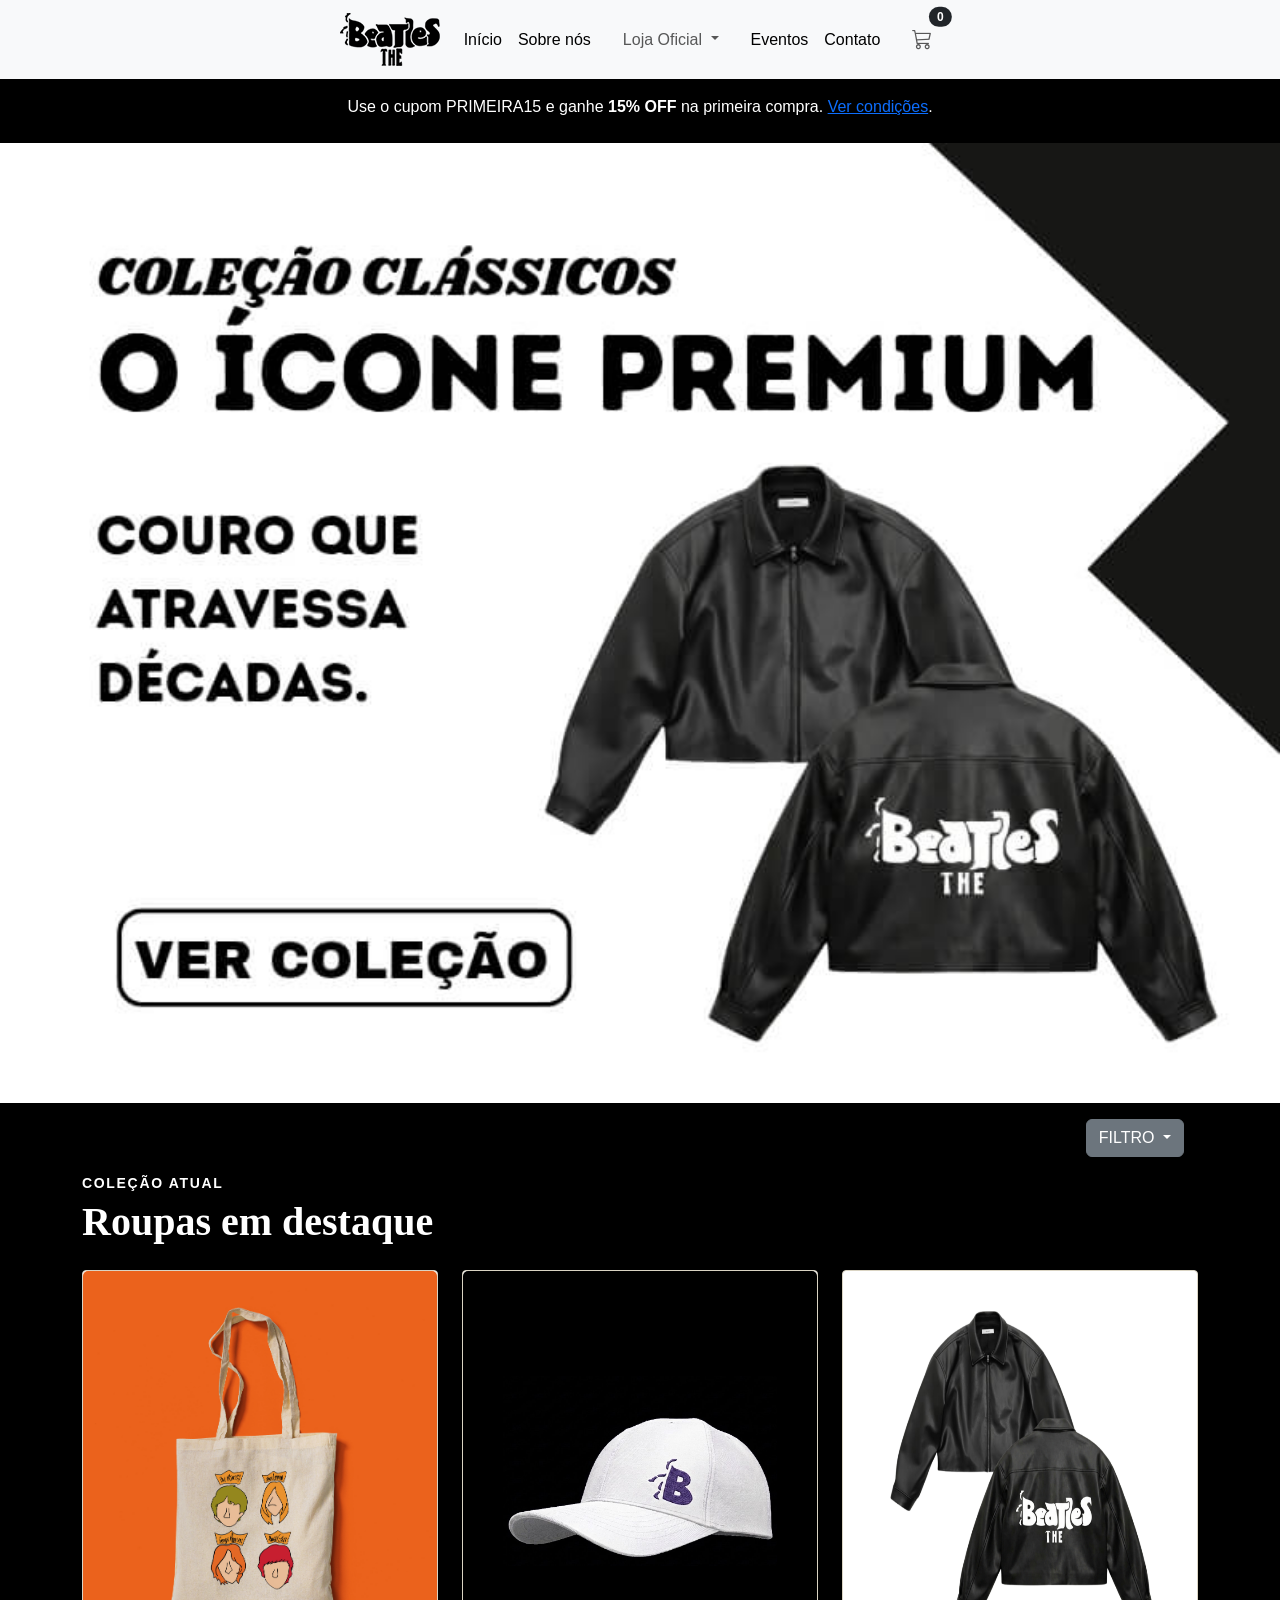
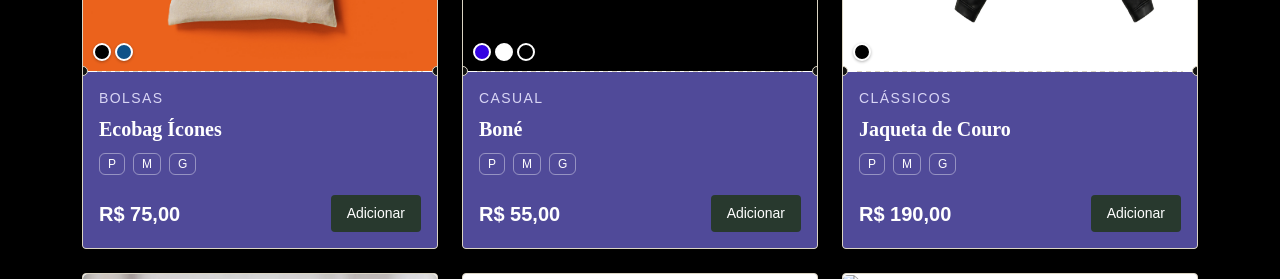
==== index.html @ 484ff460 "Rename loja_banda.html to index.html" ====
<!doctype html>
<html lang="en">
  <head>
    <meta charset="utf-8">
    <meta name="viewport" content="width=device-width, initial-scale=1">
    <title>Loja Oficial - The Beatles</title>
    <link href="https://cdn.jsdelivr.net/npm/bootstrap@5.3.8/dist/css/bootstrap.min.css" rel="stylesheet" integrity="sha384-sRIl4kxILFvY47J16cr9ZwB07vP4J8+LH7qKQnuqkuIAvNWLzeN8tE5YBujZqJLB" crossorigin="anonymous">
   <link href="customizacao.css" rel="stylesheet">
   <link rel="stylesheet" href="https://cdn.jsdelivr.net/npm/bootstrap-icons@1.11.3/font/bootstrap-icons.css">
  </head>
  <body class="meu-estilo-de-fundo">
 
	  
<div class="container-fluid px-0">
  <nav class="navbar navbar-expand-lg bg-body-tertiary">
    <!-- 1. Adicionado justify-content-center e text-center no container interno -->
    <div class="container-fluid justify-content-center text-center"> 
      
      <!-- 2. Adicionado me-0 para remover margens da logo e mb-2 para espaçar no mobile -->
      <a class="navbar-brand me-3 mb-2 mb-lg-0" href="#">
        <img src="imagens/logotipo1.png" alt="Logo">
      </a>
      
      <button class="navbar-toggler" type="button" data-bs-toggle="collapse" data-bs-target="#navbarNav" aria-controls="navbarNav" aria-expanded="false" aria-label="Toggle navigation">
        <span class="navbar-toggler-icon"></span>
      </button>
      
      <!-- 3. Adicionado flex-grow-0 para o menu não esticar e manter a centralização -->
      <div class="collapse navbar-collapse flex-grow-0" id="navbarNav">
        <!-- 4. Adicionado align-items-center para alinhar o botão da loja com os links de texto -->
  <ul class="navbar-nav align-items-center">
          <li class="nav-item">
            <a class="nav-link active" href="#"> Início </a>
          </li>
          <li class="nav-item">
            <a class="nav-link active" href="#"> Sobre nós </a>
          </li>  
          
          <!-- CORREÇÃO: "dropdown" com 'n' no final. Adicionado nav-link para estilizar o botão -->
          <li class="nav-item dropdown mx-3">
            <button class="btn nav-link dropdown-toggle" data-bs-toggle="dropdown" aria-expanded="false">
              Loja Oficial
            </button>
            <ul class="dropdown-menu">
              <li><a class="dropdown-item" href="#">Camiseta</a></li>
              <li><a class="dropdown-item" href="#">Jaqueta</a></li>
              <li><a class="dropdown-item" href="#">Livraria</a></li>
              <li><a class="dropdown-item" href="#">Acessórios</a></li>
              <li><a class="dropdown-item" href="#">Coleção Clássicos</a></li>
            </ul>
          </li>
          
          <li class="nav-item">
            <a class="nav-link active" aria-current="page" href="#"> Eventos </a>
          </li>
          <li class="nav-item">
            <a class="nav-link active" href="#"> Contato </a>
          </li>
          <!-- NOVO: Ícone de carrinho -->
    <li class="nav-item ms-3">
            <a class="nav-link position-relative" href="#">
            <i class="bi bi-cart3 fs-5"></i>
            <span class="position-absolute top-0 start-100 translate-middle badge rounded-pill bg-dark">0</span>
           </a>
    </li>
  </ul>
</div>
        </ul>
      </div>
    </div>
  </nav>
</div>

<div class="container-fluid mt-3">
    <div class="cupom-primeira-compra-main">
        <div class="cupom-primeira-compra estilo-texto-branco text-center">
            <span>Use o cupom PRIMEIRA15<b></b> e ganhe<b> 15% OFF</b> na primeira compra. <a target="_blank" href="https://www.lojasrenner.com.br/regulamentos">
                Ver condições</a>.
            </span>
             <div class="cupom-copy">
                  <svg width="12" height="14" viewBox="0 0 12 14" fill="none" xmlns="http://www.w3.org/2000/svg">
                    <path>
                  </path> 
               </svg>
           </div>
        </div>
    </div>
</div>

<div class="container-fluid px-0 mb-5">
 <picture>
  <!-- Tela pequena (celular): usa essa imagem -->
  <source media="(max-width: 768px)" srcset="imagens/banner_mobile_comprimido.jpg">
  
  <!-- Tela grande (desktop): usa essa imagem -->
  <img src="imagens/banner_desktop_comprimido.jpg" class="img-fluid w-100"alt="Banner Jaqueta Edição Clássicos">
</picture>

<div class="container-fluid mt-3 px-5">
   <div class="nav-item dropdown mx-5 text-end">
          <div class="dropdown">
             <button class="btn btn-secondary dropdown-toggle" type="button" data-bs-toggle="dropdown" aria-expanded="false">
              FILTRO
          </button>
    <ul class="dropdown-menu">
            <li><a class="dropdown-item" href="#">Casual</a></li>
            <li><a class="dropdown-item" href="#">Edição Limitada</a></li>
            <li><a class="dropdown-item" href="#">Infantil</a></li>
          </ul>
         </div>
   </div>
</div>

<!-- Vitrine de Produtos -->
<div class="container mt-3 pb-5">
  
  <div class="mb-4">
    <div class="text-uppercase text-muted small fw-semibold estilo-texto-branco" style="letter-spacing: 0.12em;">Coleção atual</div>
    <h1 class="fw-bold display-6 mt-1 estilo-texto-branco">Roupas em destaque</h1>
  </div>

  <!-- Grid de 3 colunas do Bootstrap -->
  <div class="row row-cols-1 row-cols-md-2 row-cols-lg-3 g-4">

    <!-- PRODUTO 1 -->
 <div class="col">
  <article class="card h-100 shadow-sm custom-card">
    <div class="position-relative">
      <img src="imagens/ecobag.jpg" class="card-img-top custom-img" style="height: 400px; object-fit:cover; width: 100%; background-color: rgb(235, 98, 28);" alt="Camiseta 100% algodão">
      <div class="position-absolute d-flex gap-1" style="bottom: 10px; left: 10px;">
        <span style="width: 18px; height: 18px; border-radius: 50%; background-color:black; border: 2px solid #fff; box-shadow: 0 1px 3px rgba(0,0,0,0.3);"></span>
        <span style="width: 18px; height: 18px; border-radius: 50%; background-color:rgb(14, 81, 136); border: 2px solid #fff; box-shadow: 0 1px 3px rgba(0,0,0,0.3);"></span>
      </div>
    </div>

    <div class="tear-line" aria-hidden="true"></div>
    <div class="card-body d-flex flex-column p-3 gap-2">
      <span class="text-uppercase text-muted small fw-medium" style="letter-spacing: 0.1em;">Bolsas</span>
      <h2 class="card-title h5 my-0 fw-semibold text-dark">Ecobag Ícones</h2>
      <div class="d-flex gap-2 my-1">
        <span class="badge border border-secondary-subtle text-dark fw-normal bg-transparent px-2 py-1">P</span>
        <span class="badge border border-secondary-subtle text-dark fw-normal bg-transparent px-2 py-1">M</span>
        <span class="badge border border-secondary-subtle text-dark fw-normal bg-transparent px-2 py-1">G</span>
      </div>
      <div class="d-flex align-items-center justify-content-between mt-auto pt-2">
        <span class="fw-bold fs-5 text-dark">R$ 75,00</span>
        <button class="btn btn-dark btn-sm px-3 py-2 fw-medium custom-btn">Adicionar</button>
      </div>
    </div>
  </article>
</div>

  <!-- PRODUTO 2 -->
<div class="col">
  <article class="card h-100 shadow-sm custom-card">
    <div class="position-relative">
      <img src="imagens/bone_branco_roxo.jpg" class="card-img-top custom-img" style="height: 400px; width: 100%; object-fit: contain; padding: 40px; background-color: black;" alt="Boné">
      <div class="position-absolute d-flex gap-1" style="bottom: 10px; left: 10px;">
        <span style="width: 18px; height: 18px; border-radius: 50%; background-color:rgb(52, 3, 226); border: 2px solid #fff; box-shadow: 0 1px 3px rgba(0,0,0,0.3);"></span>
        <span style="width: 18px; height: 18px; border-radius: 50%; background-color:rgb(255, 255, 255); border: 2px solid #fff; box-shadow: 0 1px 3px rgba(0,0,0,0.3);"></span>
        <span style="width: 18px; height: 18px; border-radius: 50%; background-color:rgb(0, 0, 0); border: 2px solid #fff; box-shadow: 0 1px 3px rgba(0,0,0,0.3);"></span>
      </div>
    </div>

    <div class="tear-line" aria-hidden="true"></div>
    <div class="card-body d-flex flex-column p-3 gap-2">
      <span class="text-uppercase text-muted small fw-medium" style="letter-spacing: 0.1em;">Casual</span>
      <h2 class="card-title h5 my-0 fw-semibold text-dark">Boné</h2>
      <div class="d-flex gap-2 my-1">
        <span class="badge border border-secondary-subtle text-dark fw-normal bg-transparent px-2 py-1">P</span>
        <span class="badge border border-secondary-subtle text-dark fw-normal bg-transparent px-2 py-1">M</span>
        <span class="badge border border-secondary-subtle text-dark fw-normal bg-transparent px-2 py-1">G</span>
      </div>
      <div class="d-flex align-items-center justify-content-between mt-auto pt-2">
        <span class="fw-bold fs-5 text-dark">R$ 55,00</span>
        <button class="btn btn-dark btn-sm px-3 py-2 fw-medium custom-btn">Adicionar</button>
      </div>
    </div>
  </article>
</div>

    <!-- PRODUTO 3 -->
 <div class="col">
  <article class="card h-100 shadow-sm custom-card">
    <div class="position-relative">
      <img src="imagens/jaqueta_couro.jpg" class="card-img-top custom-img" style="height: 400px; object-fit: conatin; width: 100%; padding: 40px; background-color: rgb(255, 255, 255);" alt="Camiseta 100% algodão">
      <div class="position-absolute d-flex gap-1" style="bottom: 10px; left: 10px;">
        <span style="width: 18px; height: 18px; border-radius: 50%; background-color:black; border: 2px solid #fff; box-shadow: 0 1px 3px rgba(0,0,0,0.3);"></span>
      </div>
    </div>

    <div class="tear-line" aria-hidden="true"></div>
    <div class="card-body d-flex flex-column p-3 gap-2">
      <span class="text-uppercase text-muted small fw-medium" style="letter-spacing: 0.1em;">Clássicos</span>
      <h2 class="card-title h5 my-0 fw-semibold text-dark">Jaqueta de Couro</h2>
      <div class="d-flex gap-2 my-1">
        <span class="badge border border-secondary-subtle text-dark fw-normal bg-transparent px-2 py-1">P</span>
        <span class="badge border border-secondary-subtle text-dark fw-normal bg-transparent px-2 py-1">M</span>
        <span class="badge border border-secondary-subtle text-dark fw-normal bg-transparent px-2 py-1">G</span>
      </div>
      <div class="d-flex align-items-center justify-content-between mt-auto pt-2">
        <span class="fw-bold fs-5 text-dark">R$ 190,00</span>
        <button class="btn btn-dark btn-sm px-3 py-2 fw-medium custom-btn">Adicionar</button>
      </div>
    </div>
  </article>
</div>

<!-- PRODUTO 4 -->
  <div class="col">
    <article class="card h-100 shadow-sm custom-card">
      <div class="position-relative">
        <img src="imagens/livro_infantil.png" class="card-img-top custom-img" style="height: 400px; object-fit: cover;" alt="Nome do Produto 4">
      </div>
      <div class="tear-line" aria-hidden="true"></div>
      <div class="card-body d-flex flex-column p-3 gap-2">
        <span class="text-uppercase text-muted small fw-medium" style="letter-spacing: 0.1em;">Infantil</span>
        <h2 class="card-title h5 my-0 fw-semibold text-dark">Livro: Em busca do Sargento Pepperoni</h2>
        <div class="d-flex gap-2 my-1">
          <span class="badge border border-secondary-subtle text-dark fw-normal bg-transparent px-2 py-1">P</span>
          <span class="badge border border-secondary-subtle text-dark fw-normal bg-transparent px-2 py-1">M</span>
          <span class="badge border border-secondary-subtle text-dark fw-normal bg-transparent px-2 py-1">G</span>
        </div>
        <div class="d-flex align-items-center justify-content-between mt-auto pt-2">
          <span class="fw-bold fs-5 text-dark">R$ 70,00</span>
          <button class="btn btn-dark btn-sm px-3 py-2 fw-medium custom-btn">Adicionar</button>
        </div>
      </div>
    </article>
  </div>

  <!-- PRODUTO 5 -->
  <div class="col">
    <article class="card h-100 shadow-sm custom-card">
      <div class="position-relative">
        <img src="imagens/camiseta_azul.jpg" class="card-img-top custom-img" style="height: 400px; object-fit: cover;" alt="Camiseta 100% algodão">
      </div>
      <div class="tear-line" aria-hidden="true"></div>
      <div class="card-body d-flex flex-column p-3 gap-2">
        <span class="text-uppercase text-muted small fw-medium" style="letter-spacing: 0.1em;">Camiseta</span>
        <h2 class="card-title h5 my-0 fw-semibold text-dark">Camiseta 100% algodão</h2>
        <div class="d-flex gap-2 my-1">
          <span class="badge border border-secondary-subtle text-dark fw-normal bg-transparent px-2 py-1">P</span>
          <span class="badge border border-secondary-subtle text-dark fw-normal bg-transparent px-2 py-1">M</span>
          <span class="badge border border-secondary-subtle text-dark fw-normal bg-transparent px-2 py-1">G</span>
        </div>
        <div class="d-flex align-items-center justify-content-between mt-auto pt-2">
          <span class="fw-bold fs-5 text-dark">R$ 70,00</span>
          <button class="btn btn-dark btn-sm px-3 py-2 fw-medium custom-btn">Adicionar</button>
        </div>
      </div>
    </article>
  </div>

  <!-- PRODUTO 6 -->
  <div class="col">
    <article class="card h-100 shadow-sm custom-card">
      <div class="position-relative">
        <img src="imagens/caneca.png" class="card-img-top custom-img" style="height: 400px; object-fit: cover;" alt="Nome do Produto 4">
      </div>
      <div class="tear-line" aria-hidden="true"></div>
      <div class="card-body d-flex flex-column p-3 gap-2">
        <span class="text-uppercase text-muted small fw-medium" style="letter-spacing: 0.1em;"> Coleção Clássicos</span>
        <h2 class="card-title h5 my-0 fw-semibold text-dark">Caneca de Porcelana The Beatles</h2>
        <div class="d-flex gap-2 my-1">
          <span class="badge border border-secondary-subtle text-dark fw-normal bg-transparent px-2 py-1">300 ml</span>
          <span class="badge border border-secondary-subtle text-dark fw-normal bg-transparent px-2 py-1">400 ml</span>
        </div>
        <div class="d-flex align-items-center justify-content-between mt-auto pt-2">
          <span class="fw-bold fs-5 text-dark">R$ 45,00</span>
          <button class="btn btn-dark btn-sm px-3 py-2 fw-medium custom-btn">Adicionar</button>
        </div>
      </div>
    </article>
  </div>
</div> <!-- Fim do .row -->
</div> <!-- Fim do .container -->

  <script src="https://cdn.jsdelivr.net/npm/bootstrap@5.3.2/dist/js/bootstrap.bundle.min.js" crossorigin="anonymous"></script>
</body>
</html>
---- customizacao.css ----
:root {
  --ink: #20271F;
  --moss: #3C5443;
  --moss-deep: #28392E;
  --clay: #B6562F;
  --line: #DAD4C3;
  --card-bg: #FFFFFF;
}

* {
  box-sizing: border-box;
}

/* Define o fundo preto oficial da sua loja */
.meu-estilo-de-fundo {
  background-color: #000000 !important;
  font-family: 'Work Sans', sans-serif;
}

/* Força os textos específicos a ficarem brancos */
.estilo-texto-branco {
  color: #ffffff !important;
}

/* Títulos com a fonte elegante Fraunces */
h1, .card-title {
  font-family: 'Fraunces', serif;
}

/* ===== CUSTOMIZAÇÃO DO CARTÃO DO BOOTSTRAP ===== */
.custom-card {
  background: var(--card-bg) !important;
  border: 1px solid var(--line) !important;
  border-radius: 4px;
  overflow: hidden;
  transition: transform 0.2s ease, box-shadow 0.2s ease;
}

.custom-card .card-body {
  background-color: #504a99;
}

.custom-card .card-body h2,
.custom-card .card-body span.fw-bold {
  color: #ffffff !important;
}

.custom-card .card-body span.text-muted {
  color: #d9d6f5 !important;
}

.custom-card .card-body .badge {
  color: #ffffff !important;
  border-color: rgba(255,255,255,0.4) !important;
}

.custom-card:hover {
  transform: translateY(-4px);
  box-shadow: 0 10px 24px rgba(255, 255, 255, 0.1) !important;
}

/* Zoom suave na imagem ao passar o mouse */
.custom-img {
  transition: transform 0.4s ease;
}

.custom-card:hover .custom-img {
  transform: scale(1.04);
}

/* Linha decorativa picotada (Estilo Bilhete de Show) */
.tear-line {
  position: relative;
  height: 1px;
  background-image: linear-gradient(to right, var(--line) 60%, transparent 0%);
  background-size: 9px 1px;
  background-repeat: repeat-x;
  margin: 0 14px;
}

.tear-line::before,
.tear-line::after {
  content: "";
  position: absolute;
  top: -5px;
  width: 10px;
  height: 10px;
  border-radius: 50%;
  background: #111111; /* Cor idêntica ao fundo do site para criar o efeito de furo */
  border: 1px solid var(--line);
}

.tear-line::before { left: -19px; }
.tear-line::after { right: -19px; }

/* Botão customizado */
.custom-btn {
  background-color: var(--moss-deep) !important;
  border: none !important;
}

.custom-btn:hover {
  background-color: var(--clay) !important;
}

/* Acessibilidade */
@media (prefers-reduced-motion: reduce) {
  .custom-card, .custom-img {
    transition: none !important;
  }
}

/* Força a caixa de imagem do Bootstrap a ter o tamanho correto na tela */
.ratio-4x5 {
  --bs-aspect-ratio: 125% !important;
  background-color: #222222 !important; /* Cria um fundo cinza escuro para você ver onde a foto vai ficar */
}
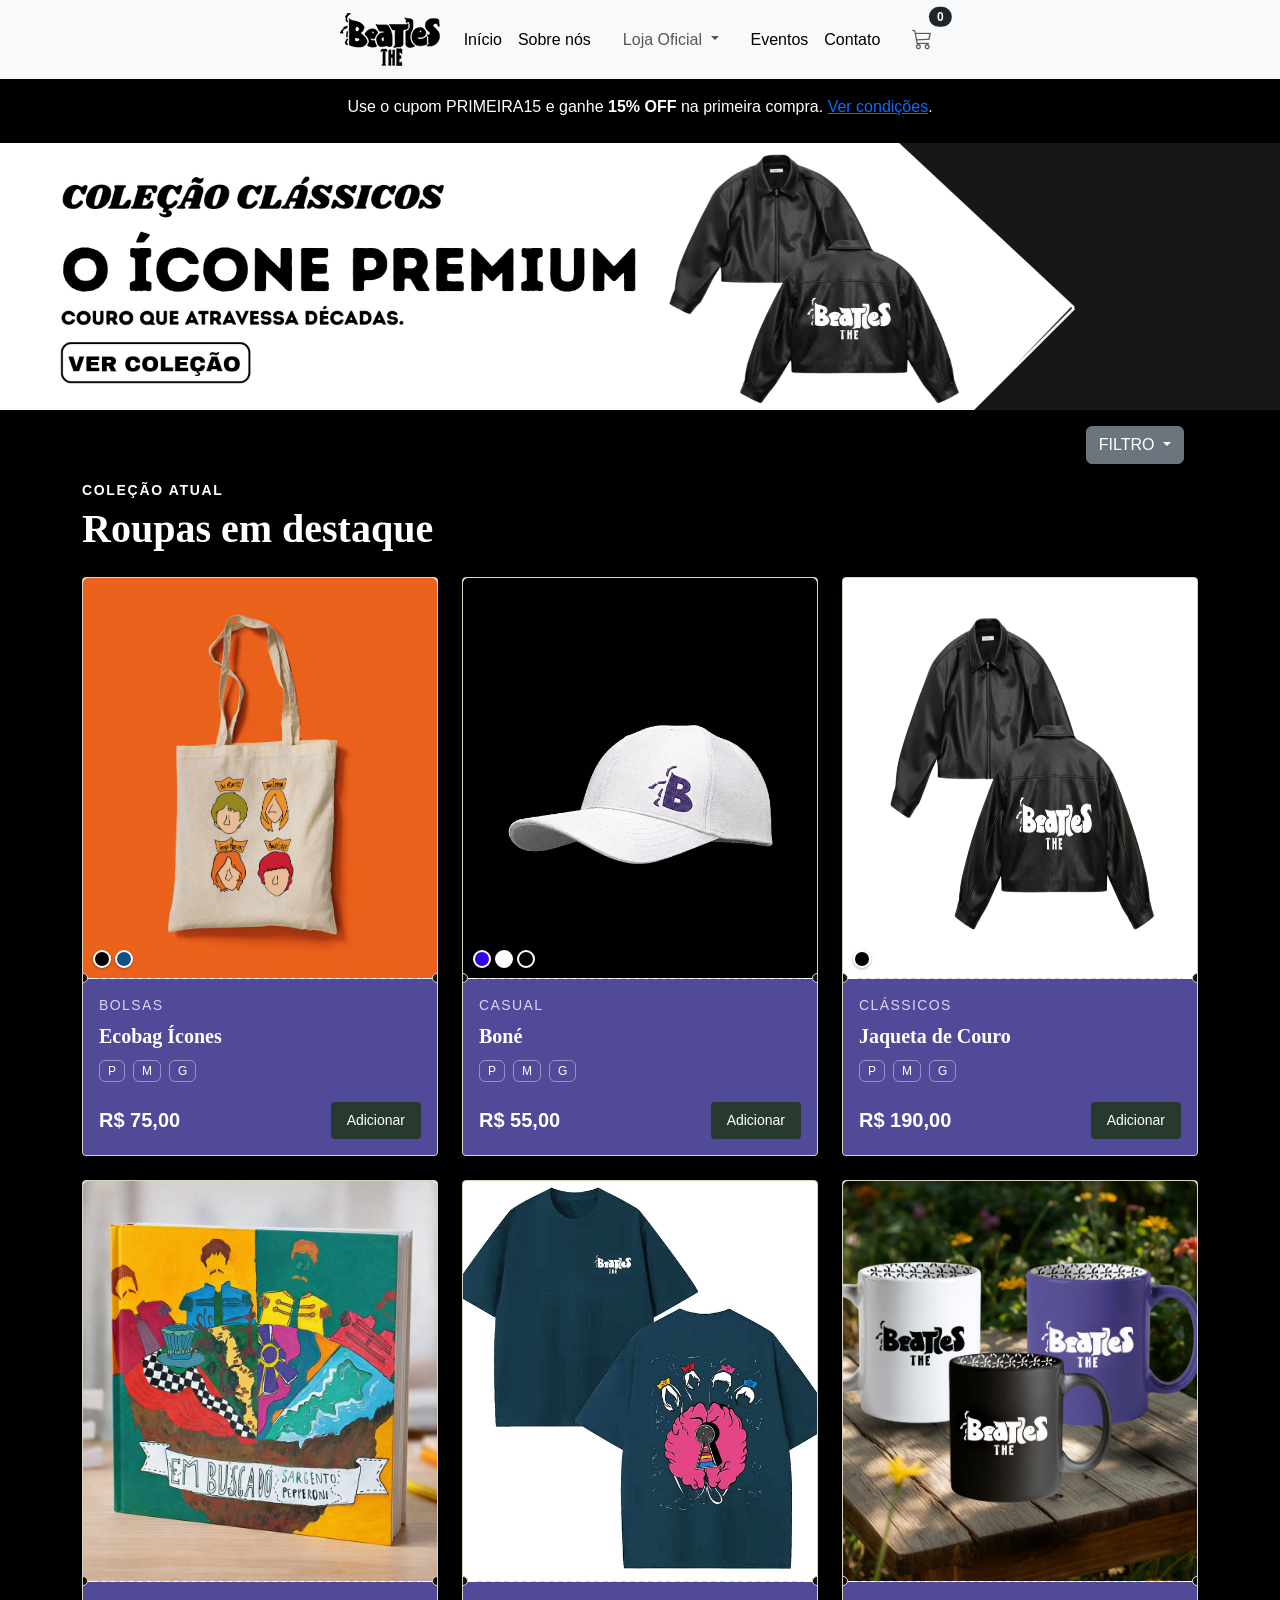
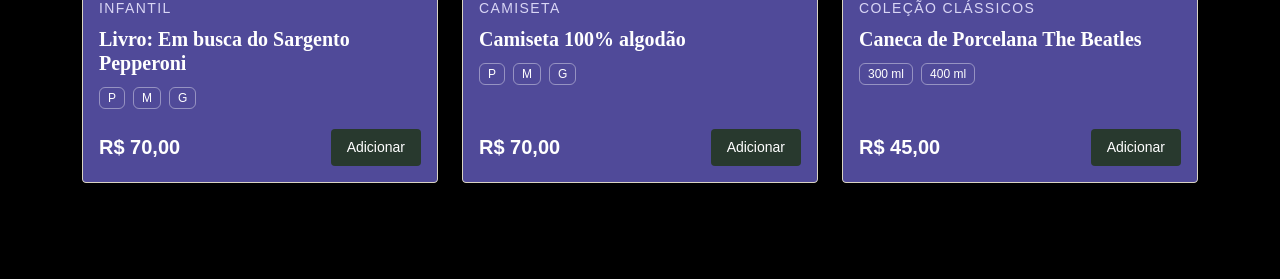
==== commit ec3c6f7c: "Fix image source case sensitivity for Caneca" ====
--- a/index.html
+++ b/index.html
@@ -256,7 +256,7 @@
   <div class="col">
     <article class="card h-100 shadow-sm custom-card">
       <div class="position-relative">
-        <img src="imagens/caneca.png" class="card-img-top custom-img" style="height: 400px; object-fit: cover;" alt="Nome do Produto 4">
+        <img src="imagens/Caneca.png" class="card-img-top custom-img" style="height: 400px; object-fit: cover;" alt="Nome do Produto 4">
       </div>
       <div class="tear-line" aria-hidden="true"></div>
       <div class="card-body d-flex flex-column p-3 gap-2">
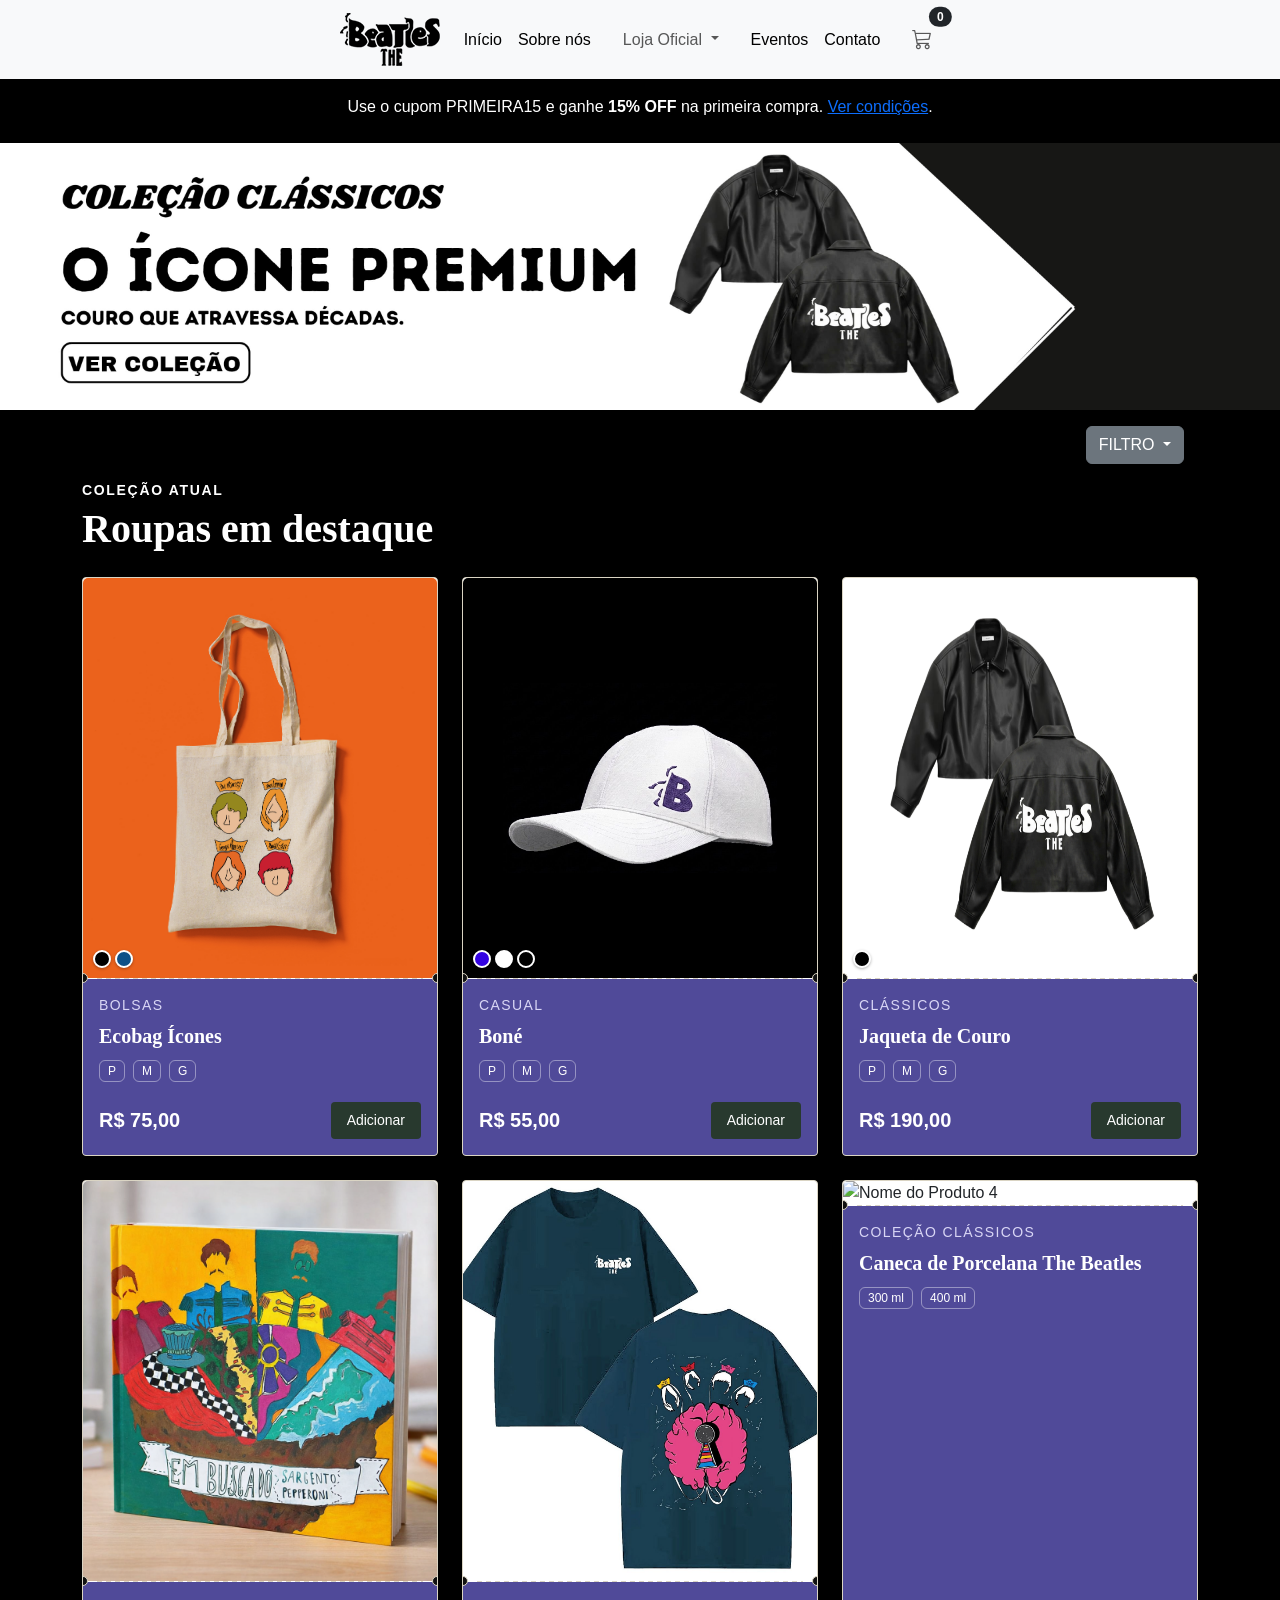
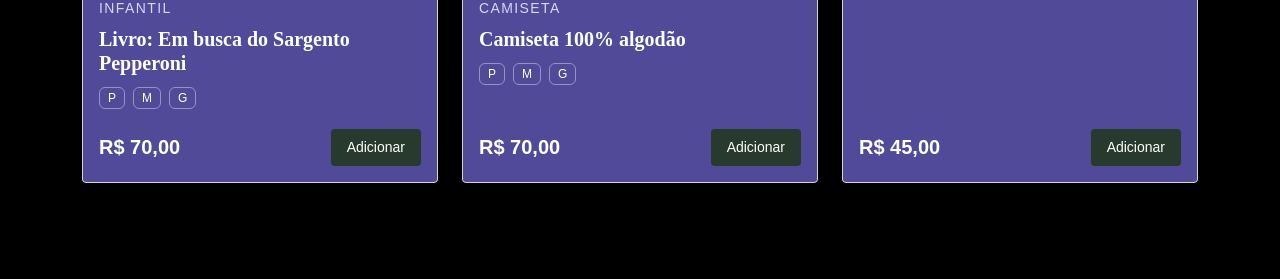
==== commit 5647d003: "Update index.html" ====
--- a/index.html
+++ b/index.html
@@ -256,7 +256,7 @@
   <div class="col">
     <article class="card h-100 shadow-sm custom-card">
       <div class="position-relative">
-        <img src="imagens/Caneca.png" class="card-img-top custom-img" style="height: 400px; object-fit: cover;" alt="Nome do Produto 4">
+        <img src="imagens/caneca_porcelana.png" class="card-img-top custom-img" style="height: 400px; object-fit: cover;" alt="Nome do Produto 4">
       </div>
       <div class="tear-line" aria-hidden="true"></div>
       <div class="card-body d-flex flex-column p-3 gap-2">
